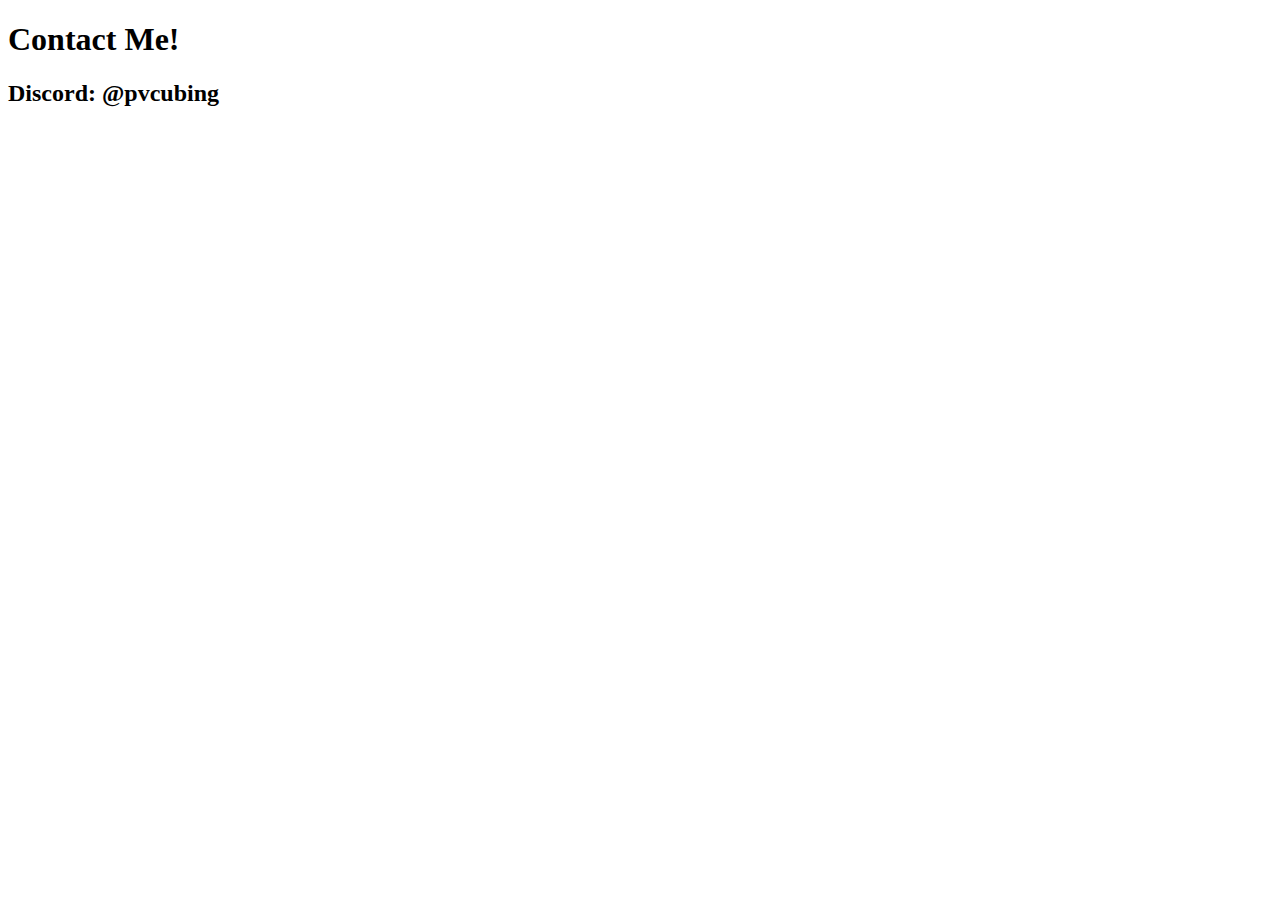
==== contactme.html @ 1eb853ec "Update contactme.html" ====
<!DOCTYPE html>

<html lang = "en">

  <head>

    <title>

Contact Me!
      
    </title>
  </head>

  <body>

<div class = "container">

  <h1>Contact Me!</h1>

<h2>Discord: @pvcubing</h2>

</div>
    
  </body>

  <style>

<body>background: linear-gradient(to right, #46c7a9, #b175eb);
      animation: background 5s linear infinite;
      display: flex;
      flex-direction: column;
      align-items: center;
      justify-content: center;
      height: 100vh;
      margin: 0;}</body>
    
  </style>

</html>
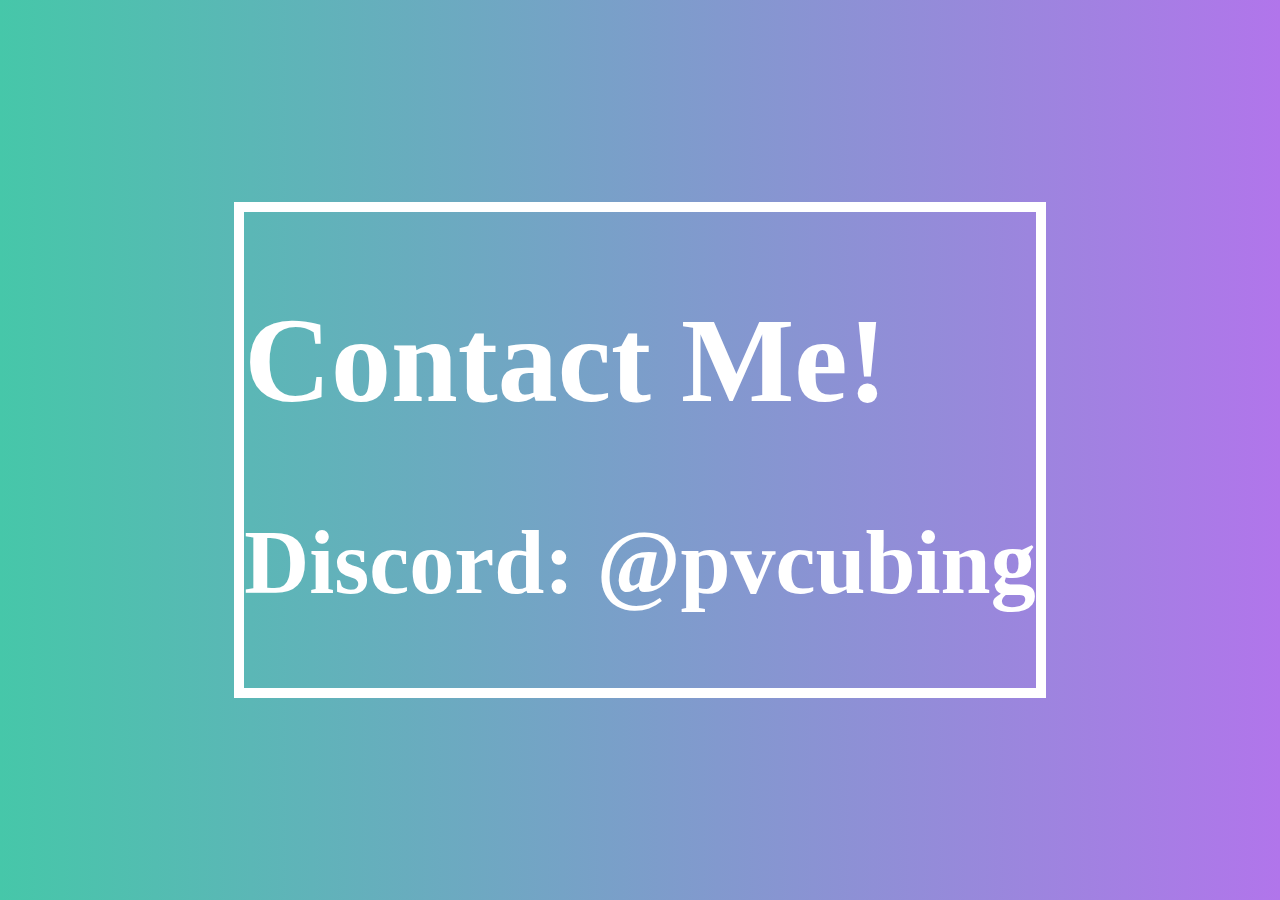
==== commit cd718d53: "Update contactme.html" ====
--- a/contactme.html
+++ b/contactme.html
@@ -25,15 +25,17 @@
 
   <style>
 
-<body>background: linear-gradient(to right, #46c7a9, #b175eb);
+    
+body {    background: linear-gradient(to right, #46c7a9, #b175eb);
       animation: background 5s linear infinite;
       display: flex;
       flex-direction: column;
       align-items: center;
       justify-content: center;
       height: 100vh;
-      margin: 0;}</body>
-    
+      margin: 0;} 
+
+  .container {font-size: 60px; font-family: "Comic Sans MS"; color: white; outline: solid white 10px;}  
   </style>
 
 </html>
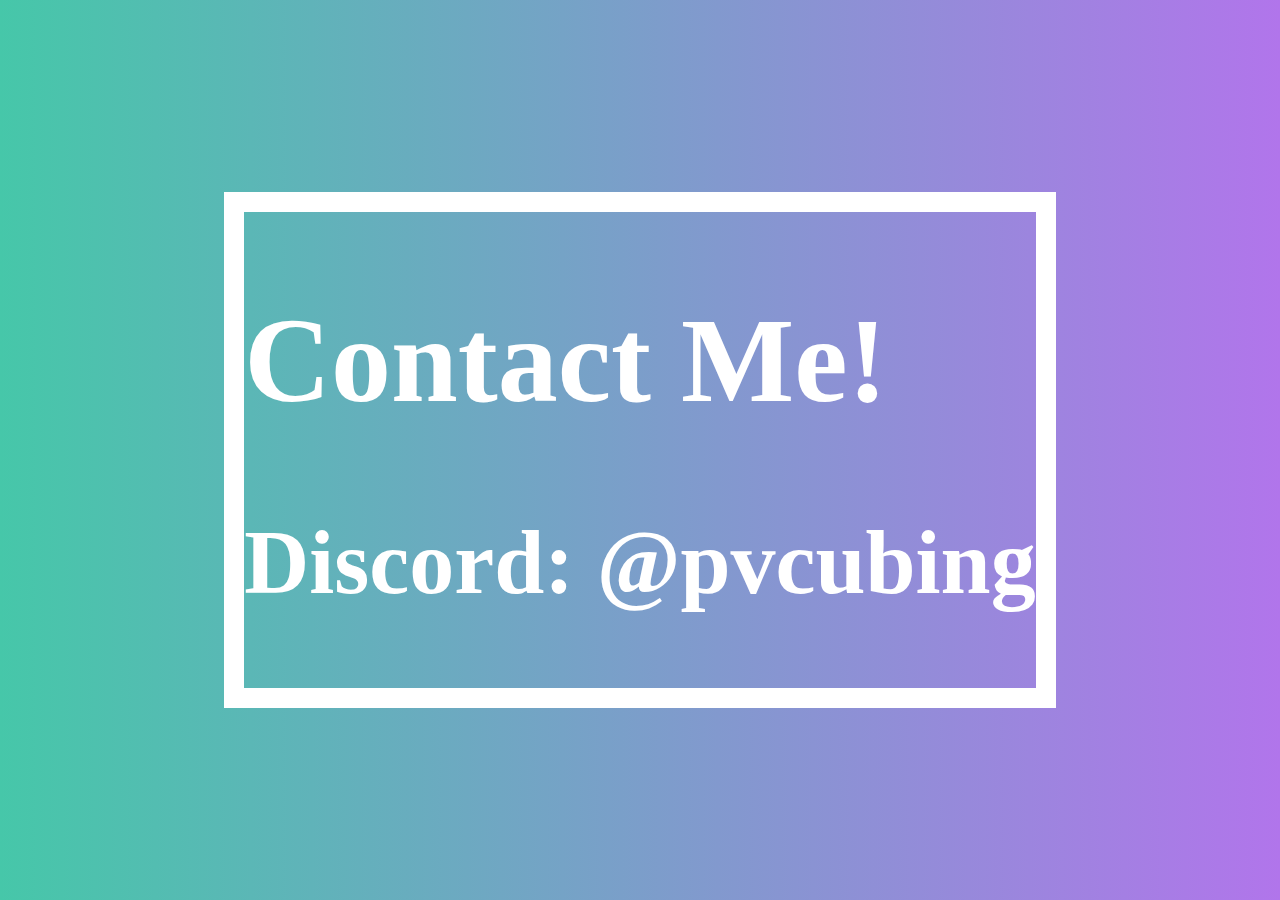
==== commit 2bdc5e7c: "Update contactme.html" ====
--- a/contactme.html
+++ b/contactme.html
@@ -35,7 +35,7 @@
       height: 100vh;
       margin: 0;} 
 
-  .container {font-size: 60px; font-family: "Comic Sans MS"; color: white; outline: solid white 10px;}  
+  .container {font-size: 60px; font-family: "Comic Sans MS"; color: white; outline: 20px solid white;}  
   </style>
 
 </html>
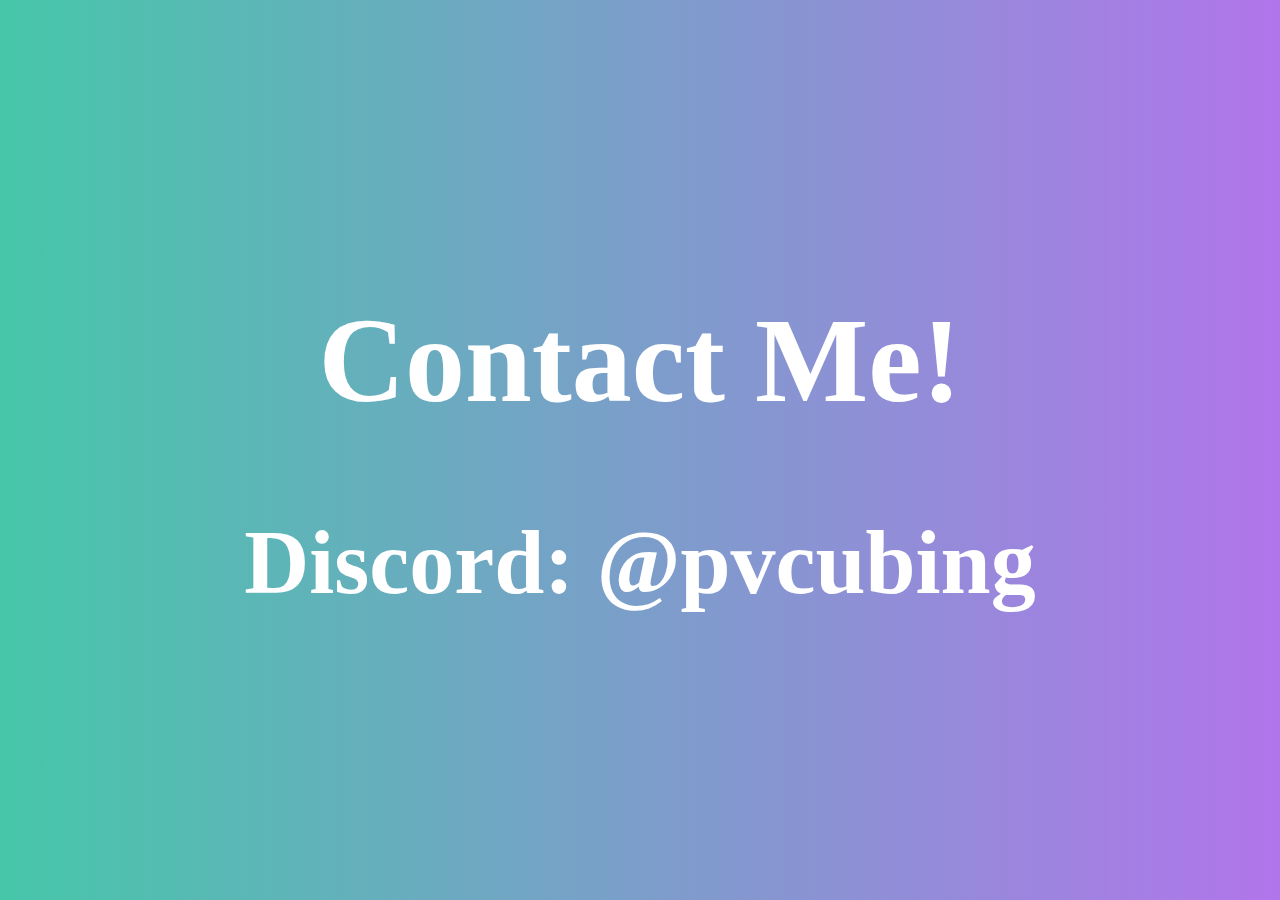
==== commit 8d9618bd: "Update contactme.html" ====
--- a/contactme.html
+++ b/contactme.html
@@ -35,7 +35,7 @@
       height: 100vh;
       margin: 0;} 
 
-  .container {font-size: 60px; font-family: "Comic Sans MS"; color: white; outline: 20px solid white;}  
+  .container {font-size: 60px; font-family: "Comic Sans MS"; color: white; text-align: center;}  
   </style>
 
 </html>
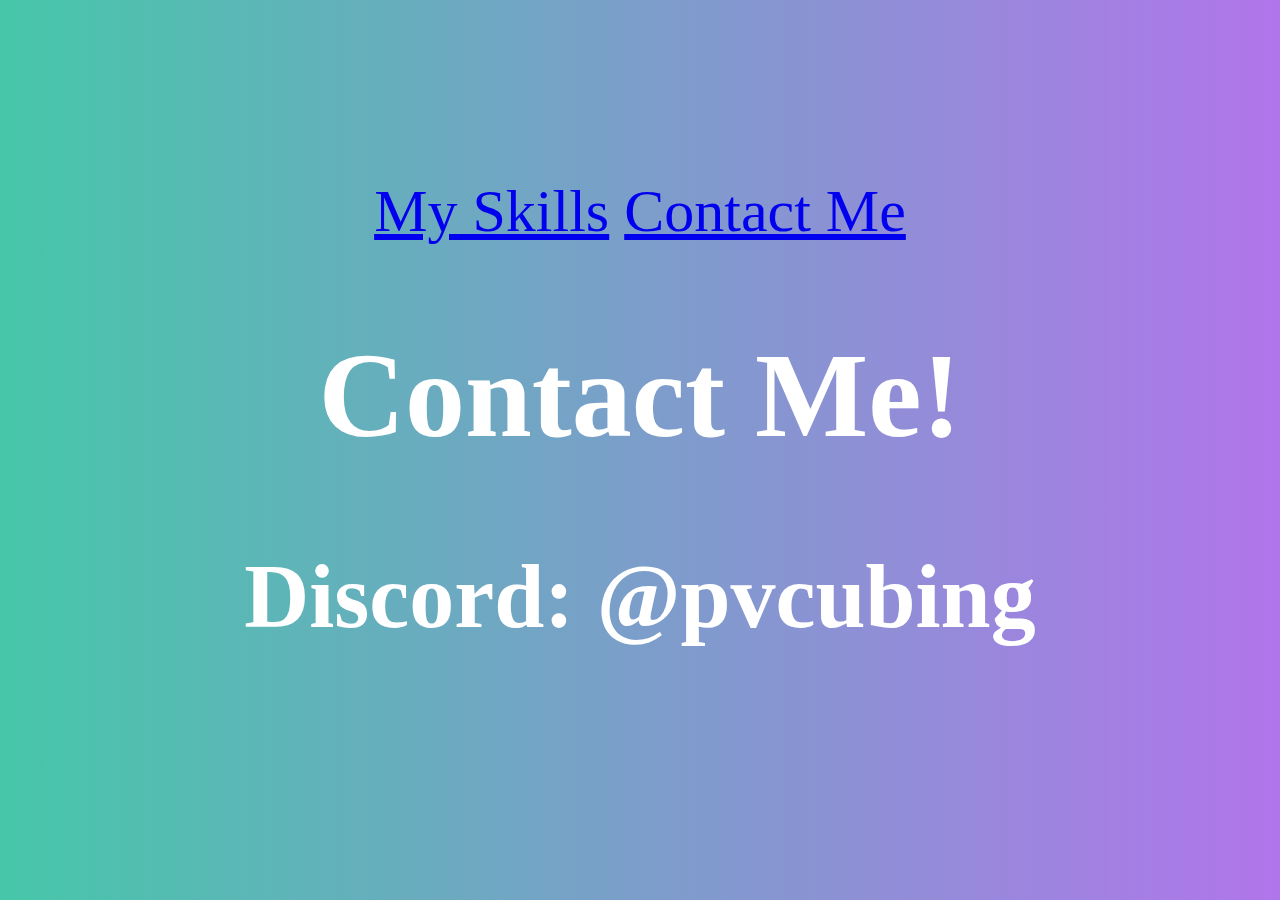
==== commit 7f9b5136: "Update contactme.html" ====
--- a/contactme.html
+++ b/contactme.html
@@ -14,6 +14,9 @@
   <body>
 
 <div class = "container">
+
+  <a href = index.html>My Skills</a>
+  <a href = contactme.html>Contact Me</a>
 
   <h1>Contact Me!</h1>
 
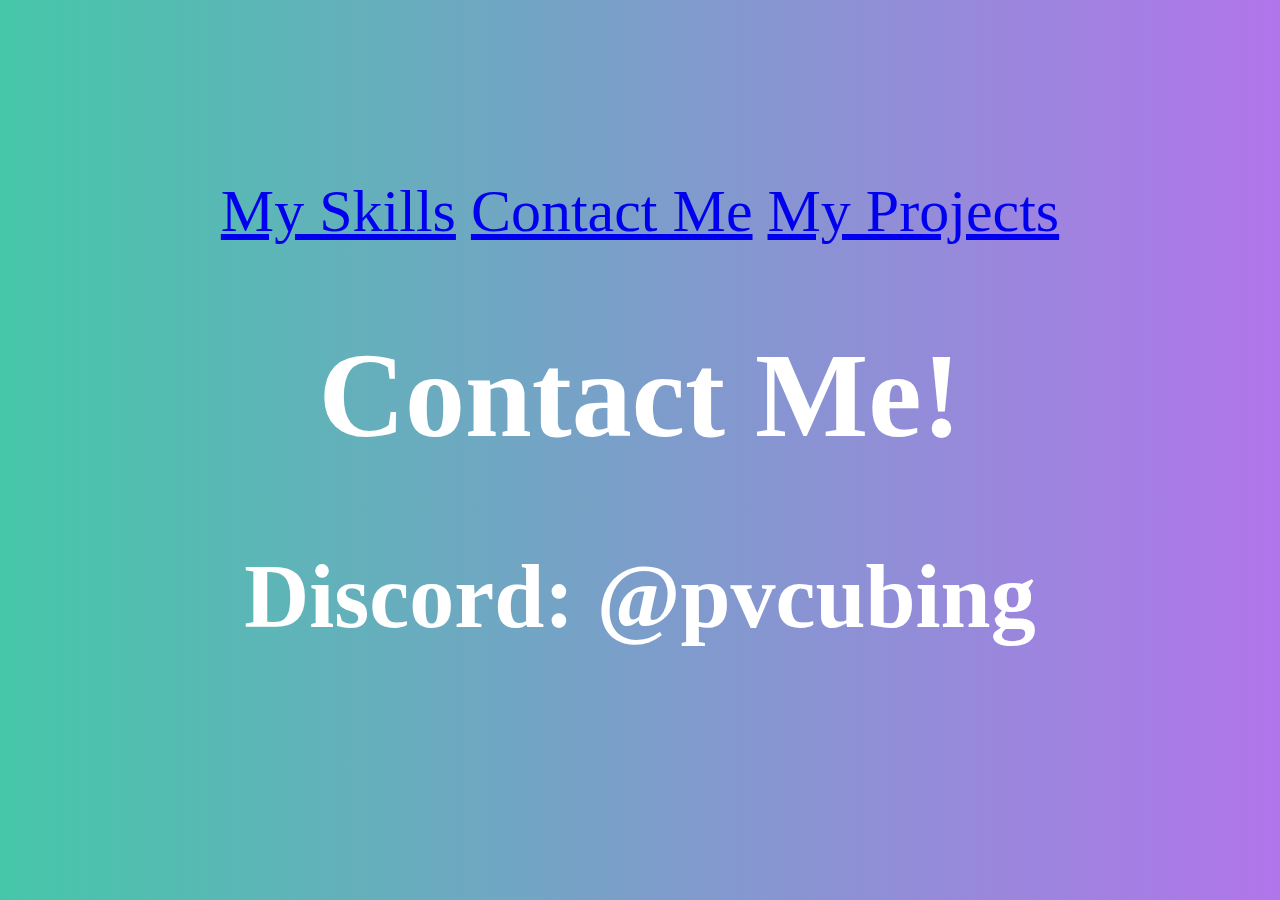
==== commit 9d9f41e7: "Update contactme.html" ====
--- a/contactme.html
+++ b/contactme.html
@@ -17,6 +17,7 @@
 
   <a href = index.html>My Skills</a>
   <a href = contactme.html>Contact Me</a>
+  <a href = projects.html>My Projects</a>
 
   <h1>Contact Me!</h1>
 
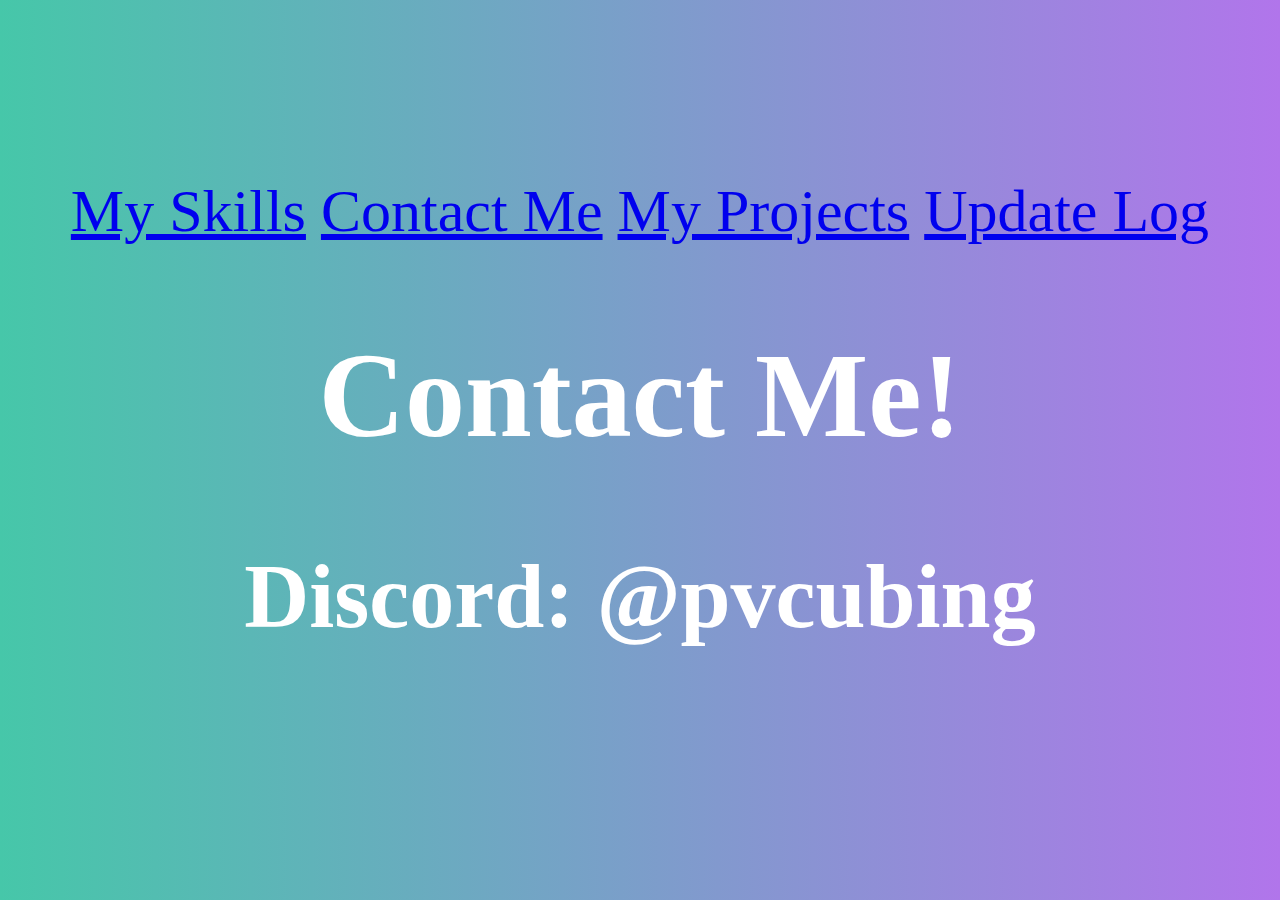
==== commit 1ccedcbb: "Update contactme.html" ====
--- a/contactme.html
+++ b/contactme.html
@@ -18,6 +18,8 @@
   <a href = index.html>My Skills</a>
   <a href = contactme.html>Contact Me</a>
   <a href = projects.html>My Projects</a>
+  <a href = updatelog.html>Update Log</a>
+
 
   <h1>Contact Me!</h1>
 
